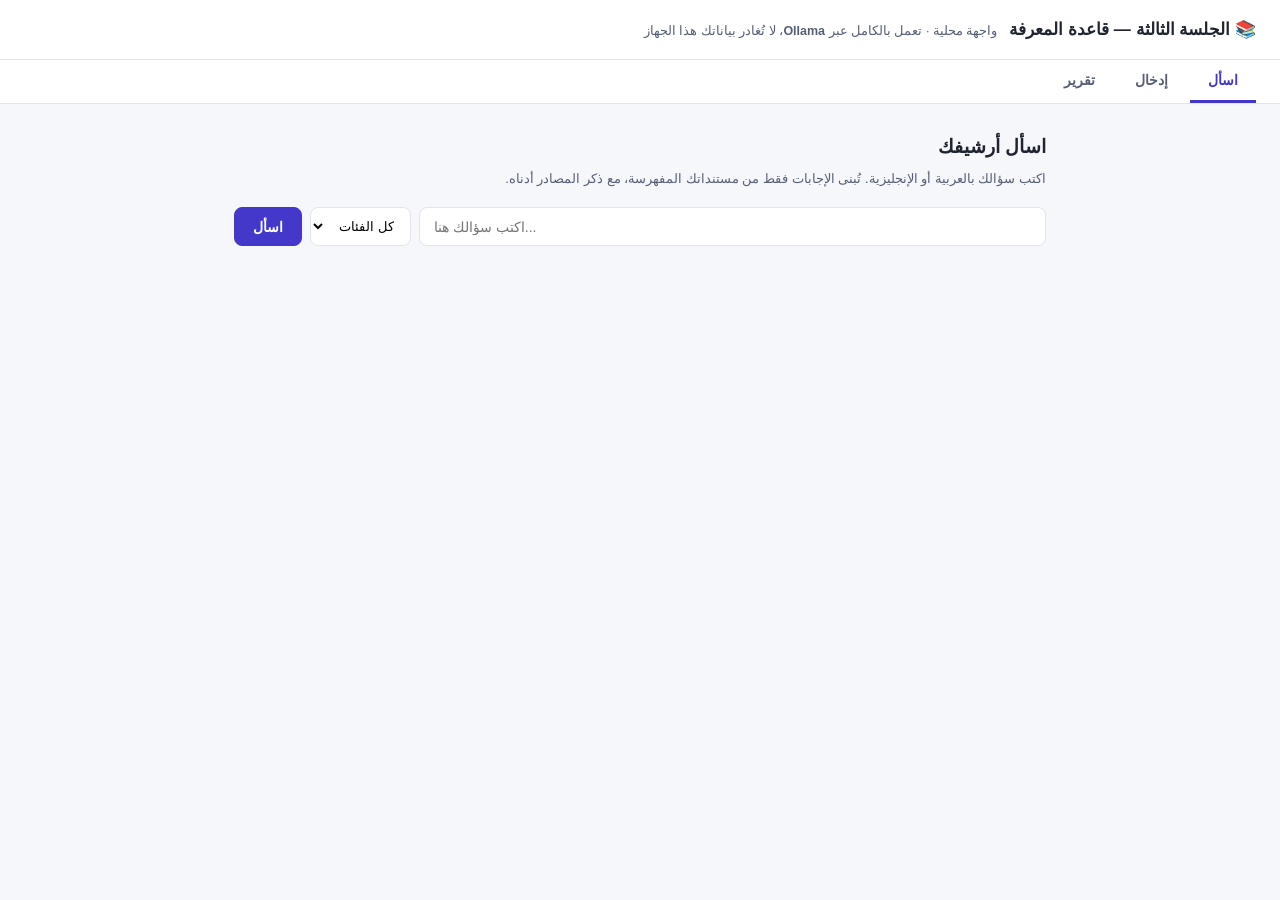
==== labs/session3/web/index.html @ 1e00fcdd "Add session 3 lab" ====
<!DOCTYPE html>
<html lang="ar" dir="rtl">
<head>
<meta charset="UTF-8">
<meta name="viewport" content="width=device-width, initial-scale=1">
<title>الجلسة الثالثة — قاعدة المعرفة</title>
<link rel="stylesheet" href="style.css">
</head>
<body>

<header class="topbar">
  <span class="brand">📚 الجلسة الثالثة — قاعدة المعرفة</span>
  <span class="brand-sub">واجهة محلية · تعمل بالكامل عبر <span class="en">Ollama</span>، لا تُغادر بياناتك هذا الجهاز</span>
</header>

<nav class="tabs">
  <button class="tab-btn active" data-tab="ask">اسأل</button>
  <button class="tab-btn" data-tab="ingest">إدخال</button>
  <button class="tab-btn" data-tab="report">تقرير</button>
</nav>

<main class="content">

  <!-- ASK TAB -->
  <section id="tab-ask" class="tab-panel active">
    <h2>اسأل أرشيفك</h2>
    <p class="hint">اكتب سؤالك بالعربية أو الإنجليزية. تُبنى الإجابات فقط من مستنداتك المفهرسة، مع ذكر المصادر أدناه.</p>
    <div class="ask-row">
      <input type="text" id="questionInput" placeholder="اكتب سؤالك هنا..." dir="auto">
      <select id="filterSelect">
        <option value="">كل الفئات</option>
      </select>
      <button id="askBtn" class="btn primary">اسأل</button>
    </div>
    <div id="askStatus" class="status"></div>
    <div id="askResult" class="result" style="display:none;">
      <h3>الإجابة</h3>
      <p id="answerText" class="answer-text" dir="auto"></p>
      <h3>المصادر</h3>
      <ul id="sourcesList" class="sources-list"></ul>
    </div>
  </section>

  <!-- INGEST TAB -->
  <section id="tab-ingest" class="tab-panel">
    <h2>بناء / تحديث قاعدة المعرفة</h2>
    <p class="hint">يفحص مجلد <code class="en">my_documents/</code>، ويعالج فقط الملفات الجديدة أو المعدَّلة منذ آخر تشغيل.</p>
    <div class="ingest-actions">
      <button id="checkBtn" class="btn">تحقق من التغييرات</button>
      <button id="runBtn" class="btn primary" disabled>ابنِ قاعدة المعرفة</button>
    </div>
    <div id="ingestPreview" class="preview" style="display:none;"></div>
    <div id="ingestStatus" class="status"></div>
    <div id="ingestLog" class="log" style="display:none;"></div>
    <div id="ingestSummary" class="summary" style="display:none;"></div>
  </section>

  <!-- REPORT TAB -->
  <section id="tab-report" class="tab-panel">
    <h2>جرد قاعدة المعرفة</h2>
    <button id="reportBtn" class="btn primary">تحديث التقرير</button>
    <div id="reportStatus" class="status"></div>
    <div id="reportResult" class="report-result" style="display:none;"></div>
  </section>

</main>

<script src="script.js"></script>
</body>
</html>
---- labs/session3/web/style.css ----
:root {
  --primary: #4338ca;
  --primary-dark: #3730a3;
  --text: #1f2430;
  --text-muted: #565f74;
  --border: #e2e5ec;
  --surface: #ffffff;
  --surface-alt: #f6f7fb;
  --success: #166534;
  --success-light: #eafaf1;
  --warn: #92400e;
  --warn-light: #fdf1d9;
  --danger: #991b1b;
  --danger-light: #fdecec;
}

* { box-sizing: border-box; }

body {
  margin: 0;
  font-family: -apple-system, "Segoe UI", Tahoma, Arial, sans-serif;
  color: var(--text);
  background: var(--surface-alt);
  line-height: 1.6;
}

.topbar {
  background: var(--surface);
  border-bottom: 1px solid var(--border);
  padding: 16px 24px;
  display: flex;
  align-items: baseline;
  gap: 12px;
  flex-wrap: wrap;
}
.brand { font-size: 17px; font-weight: 700; }
.brand-sub { font-size: 12.5px; color: var(--text-muted); }

.tabs {
  display: flex;
  gap: 4px;
  padding: 0 24px;
  background: var(--surface);
  border-bottom: 1px solid var(--border);
}
.tab-btn {
  border: none;
  background: none;
  padding: 12px 18px;
  font-size: 14px;
  font-weight: 600;
  color: var(--text-muted);
  cursor: pointer;
  border-bottom: 3px solid transparent;
}
.tab-btn:hover { color: var(--text); }
.tab-btn.active { color: var(--primary); border-bottom-color: var(--primary); }

.content { max-width: 860px; margin: 0 auto; padding: 28px 24px 60px; }

.tab-panel { display: none; }
.tab-panel.active { display: block; }

h2 { font-size: 19px; margin: 0 0 6px; }
h3 { font-size: 14px; margin: 20px 0 8px; color: var(--primary-dark); }
.hint { color: var(--text-muted); font-size: 13px; margin: 0 0 18px; }

.ask-row { display: flex; gap: 8px; margin-bottom: 12px; }
#questionInput {
  flex: 1;
  padding: 10px 14px;
  border: 1px solid var(--border);
  border-radius: 8px;
  font-size: 14px;
  font-family: inherit;
}
select {
  padding: 10px 12px;
  border: 1px solid var(--border);
  border-radius: 8px;
  font-size: 13px;
  background: var(--surface);
  font-family: inherit;
}

.btn {
  padding: 10px 18px;
  border-radius: 8px;
  border: 1px solid var(--border);
  background: var(--surface);
  font-size: 14px;
  font-weight: 600;
  cursor: pointer;
  color: var(--text);
}
.btn:hover:not(:disabled) { border-color: var(--primary); color: var(--primary); }
.btn:disabled { opacity: .5; cursor: not-allowed; }
.btn.primary { background: var(--primary); border-color: var(--primary); color: #fff; }
.btn.primary:hover:not(:disabled) { background: var(--primary-dark); color: #fff; }

.status { margin: 10px 0; font-size: 13.5px; color: var(--text-muted); min-height: 18px; }
.status.error { color: var(--danger); }
.status.ok { color: var(--success); }

.result, .preview, .summary, .report-result {
  background: var(--surface);
  border: 1px solid var(--border);
  border-radius: 10px;
  padding: 16px 20px;
  margin-top: 12px;
}

.answer-text { white-space: pre-wrap; font-size: 14.5px; }

.sources-list { list-style: none; padding: 0; margin: 0; }
.sources-list li {
  padding: 8px 0;
  border-bottom: 1px dashed var(--border);
  font-size: 13px;
}
.sources-list li:last-child { border-bottom: none; }
.sources-list .src-file { font-weight: 700; }
.sources-list .src-cat {
  display: inline-block;
  background: var(--surface-alt);
  border: 1px solid var(--border);
  border-radius: 5px;
  padding: 1px 7px;
  font-size: 11.5px;
  margin: 0 6px;
}
.sources-list .src-summary { color: var(--text-muted); }

.ingest-actions { display: flex; gap: 10px; margin-bottom: 6px; }

.log {
  background: #1e2130;
  color: #cdd0e0;
  border-radius: 10px;
  padding: 14px 18px;
  margin-top: 12px;
  font-family: Menlo, Consolas, monospace;
  font-size: 12.5px;
  max-height: 360px;
  overflow-y: auto;
  white-space: pre-wrap;
  direction: ltr;
  text-align: left;
}
.log div { direction: auto; }

.count-row { display: flex; justify-content: space-between; padding: 4px 0; font-size: 13.5px; }
.count-row .label { color: var(--text-muted); }
.count-row .value { font-weight: 700; }

.report-section { margin-bottom: 18px; }
.report-source-group { margin-bottom: 12px; }
.report-source-group h4 { margin: 0 0 4px; font-size: 13px; color: var(--text); }
.report-source-group ul { margin: 0; padding-inline-start: 20px; }
.report-source-group li { font-size: 13px; margin-bottom: 3px; }

code {
  background: var(--surface-alt);
  border: 1px solid var(--border);
  border-radius: 4px;
  padding: 1px 6px;
  font-family: Menlo, Consolas, monospace;
  font-size: 12.5px;
}

/* Isolates embedded Latin/technical terms inside Arabic sentences so the
   browser's bidi algorithm doesn't reorder or garble them. */
.en {
  direction: ltr;
  unicode-bidi: isolate;
  font-weight: 600;
}
code.en {
  direction: ltr;
  unicode-bidi: isolate;
  font-family: Menlo, Consolas, monospace;
}
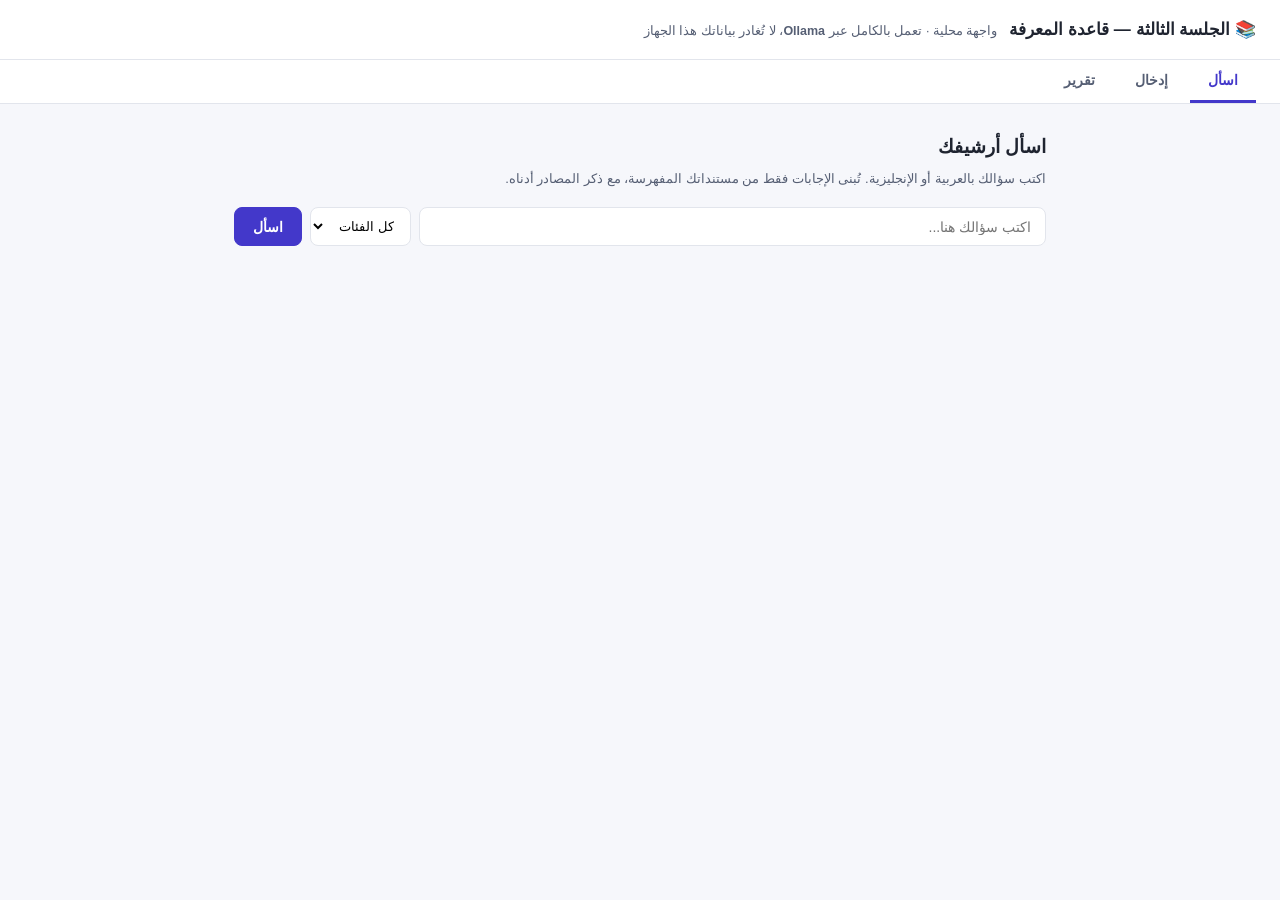
==== commit f58bb4c4: "Fixed session3 lab" ====
--- a/labs/session3/web/index.html
+++ b/labs/session3/web/index.html
@@ -26,7 +26,7 @@
     <h2>اسأل أرشيفك</h2>
     <p class="hint">اكتب سؤالك بالعربية أو الإنجليزية. تُبنى الإجابات فقط من مستنداتك المفهرسة، مع ذكر المصادر أدناه.</p>
     <div class="ask-row">
-      <input type="text" id="questionInput" placeholder="اكتب سؤالك هنا..." dir="auto">
+      <input type="text" id="questionInput" placeholder="اكتب سؤالك هنا..." dir="rtl">
       <select id="filterSelect">
         <option value="">كل الفئات</option>
       </select>
